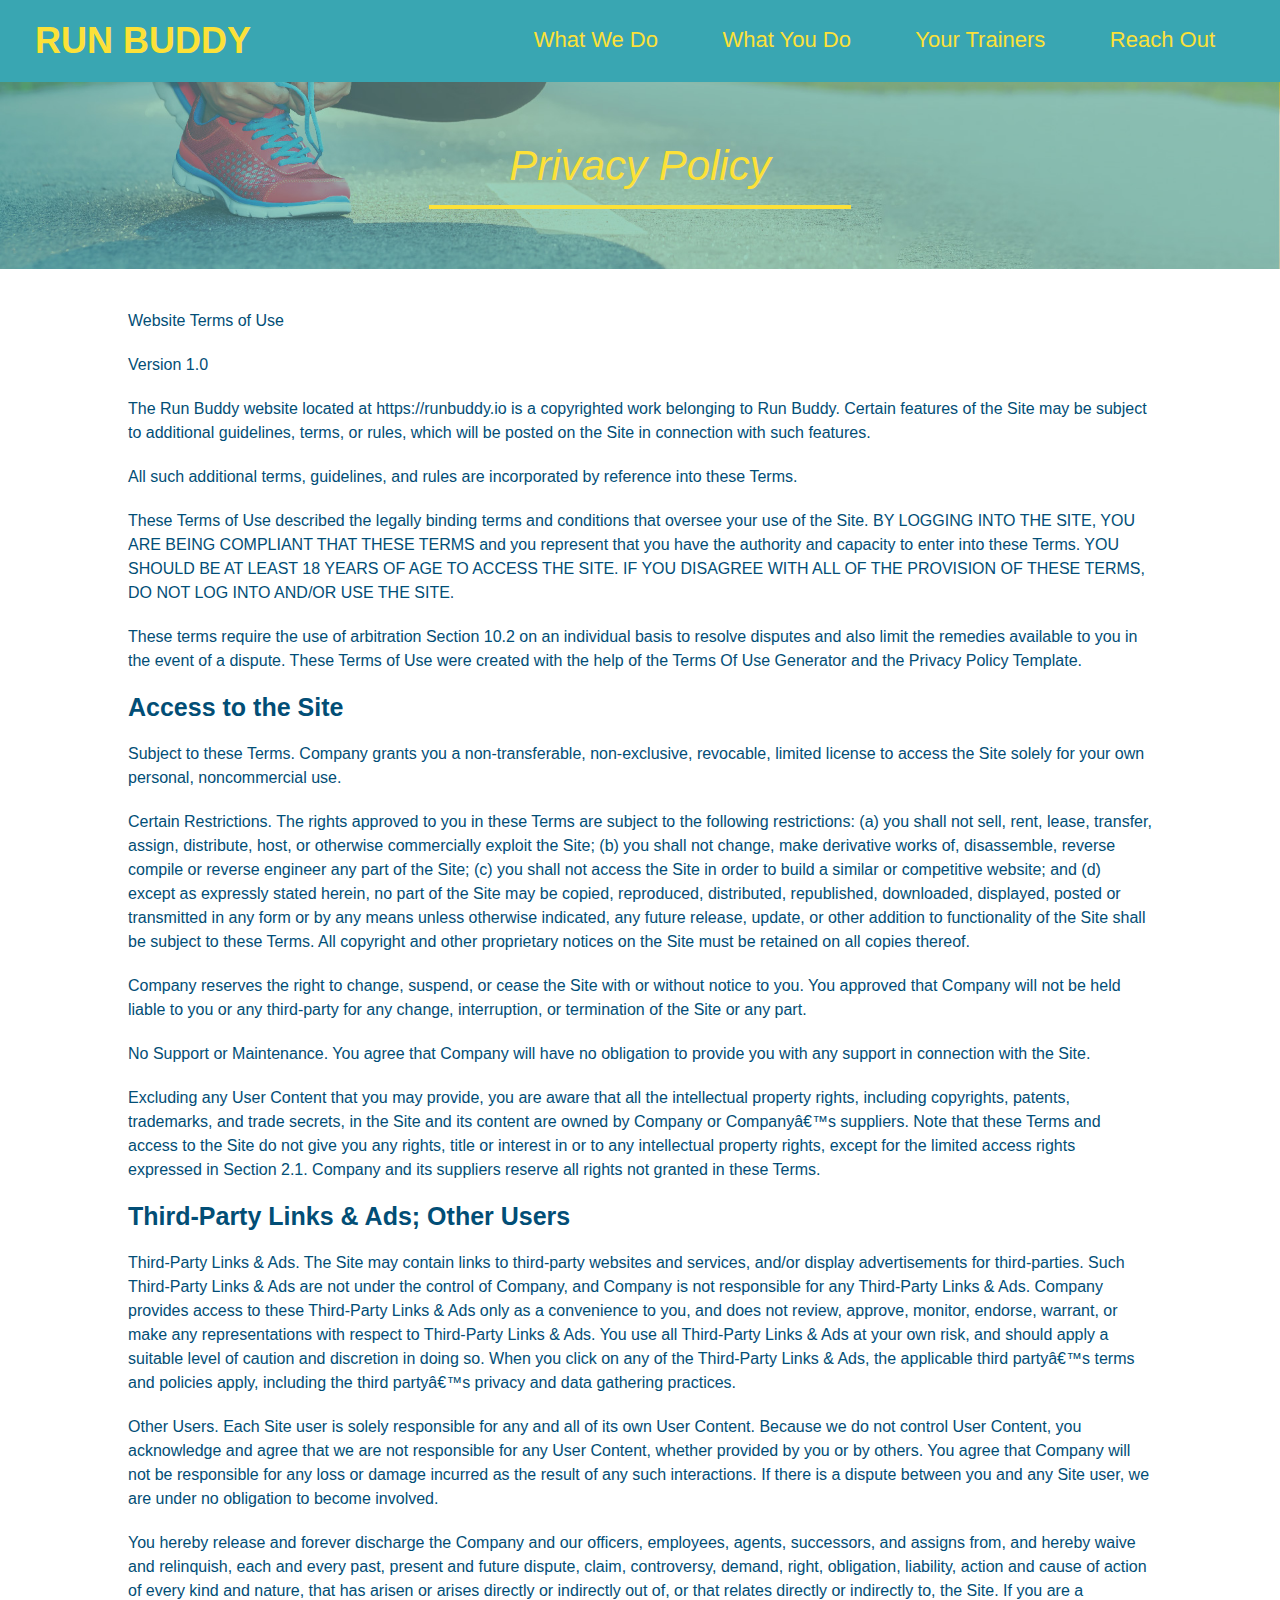
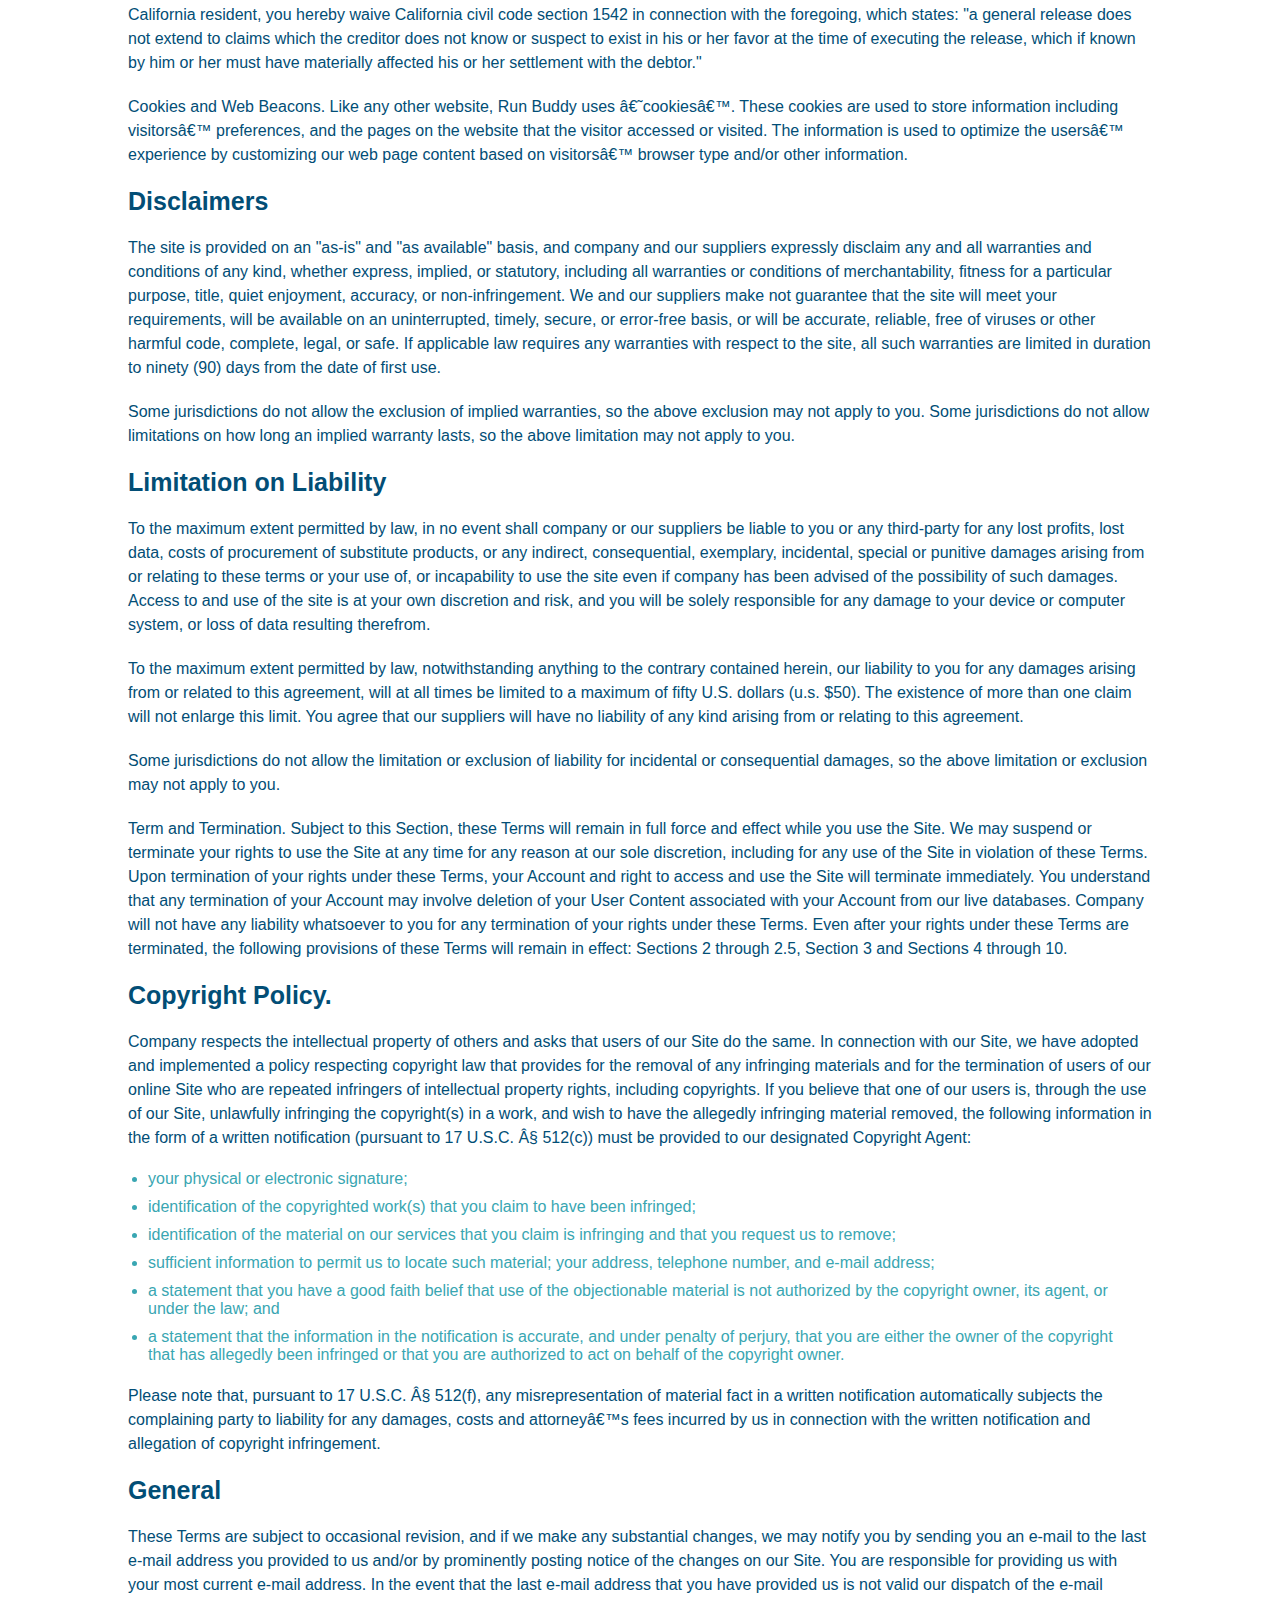
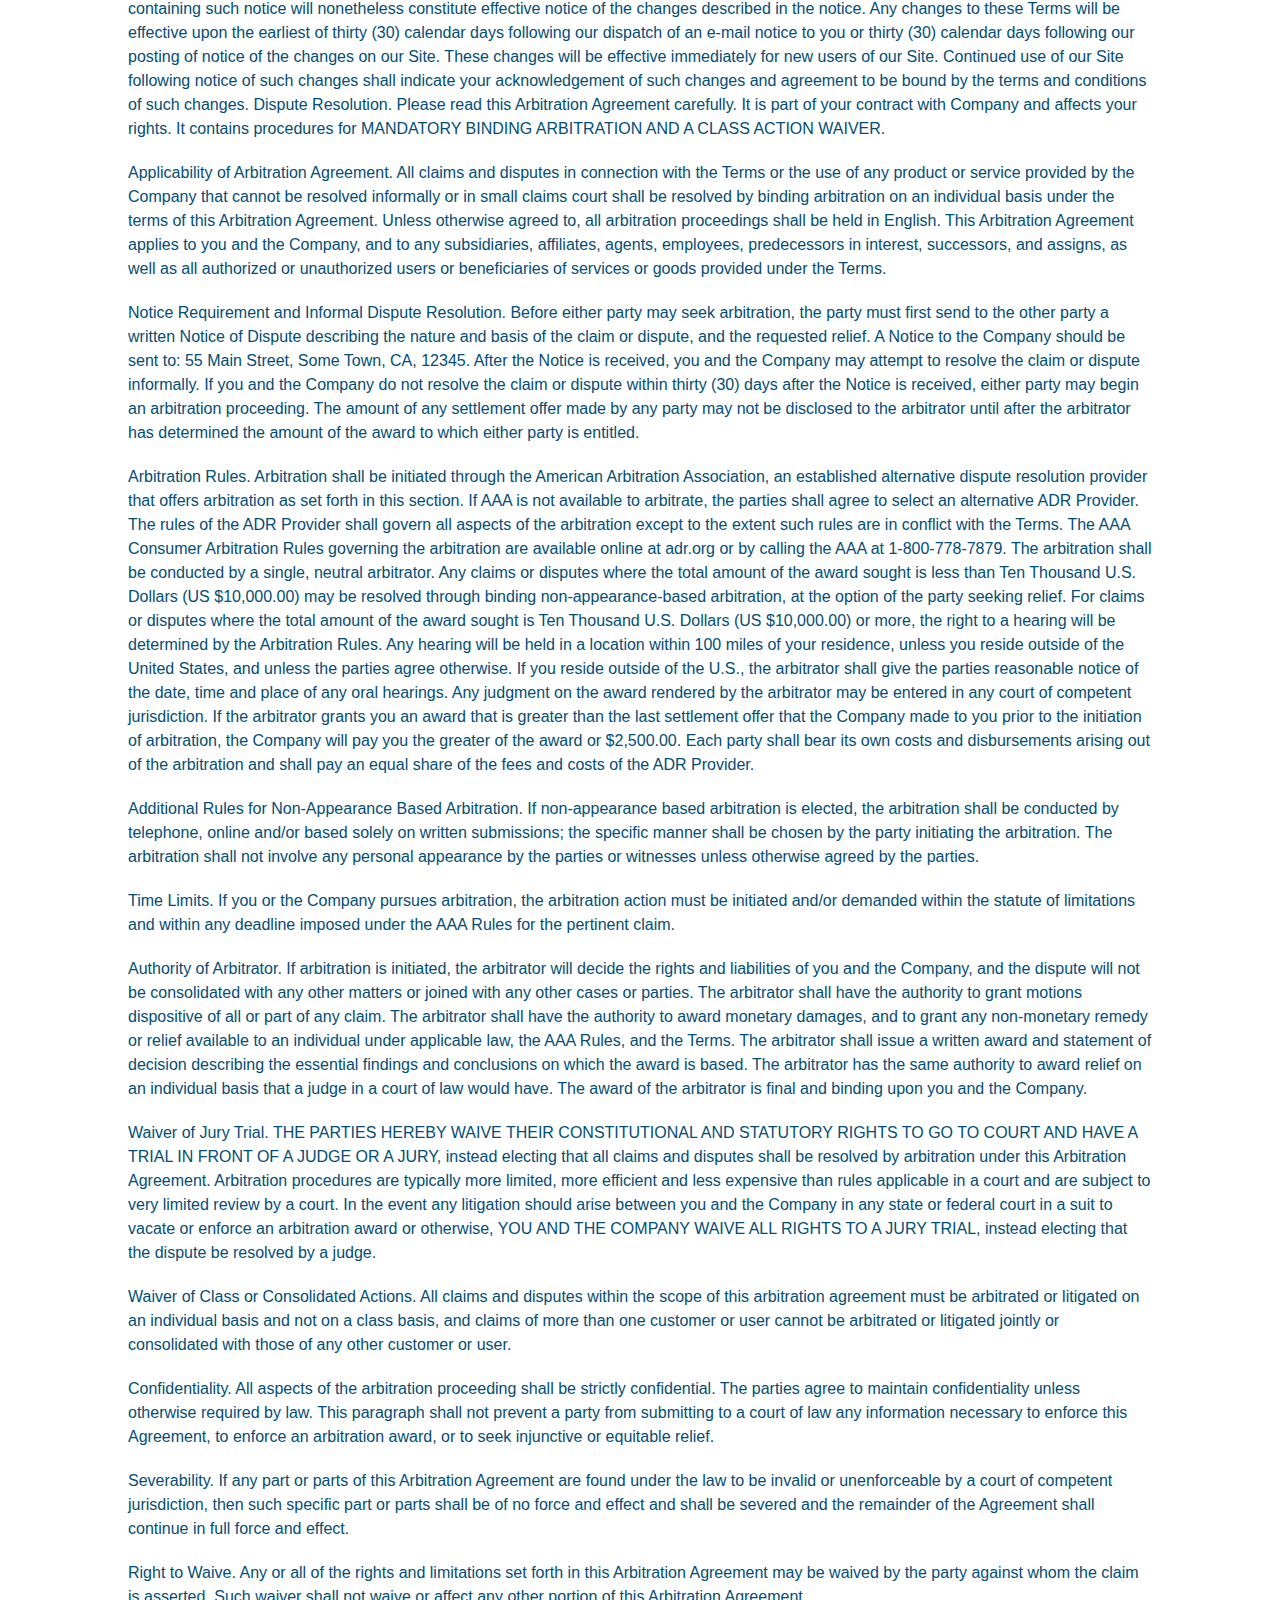
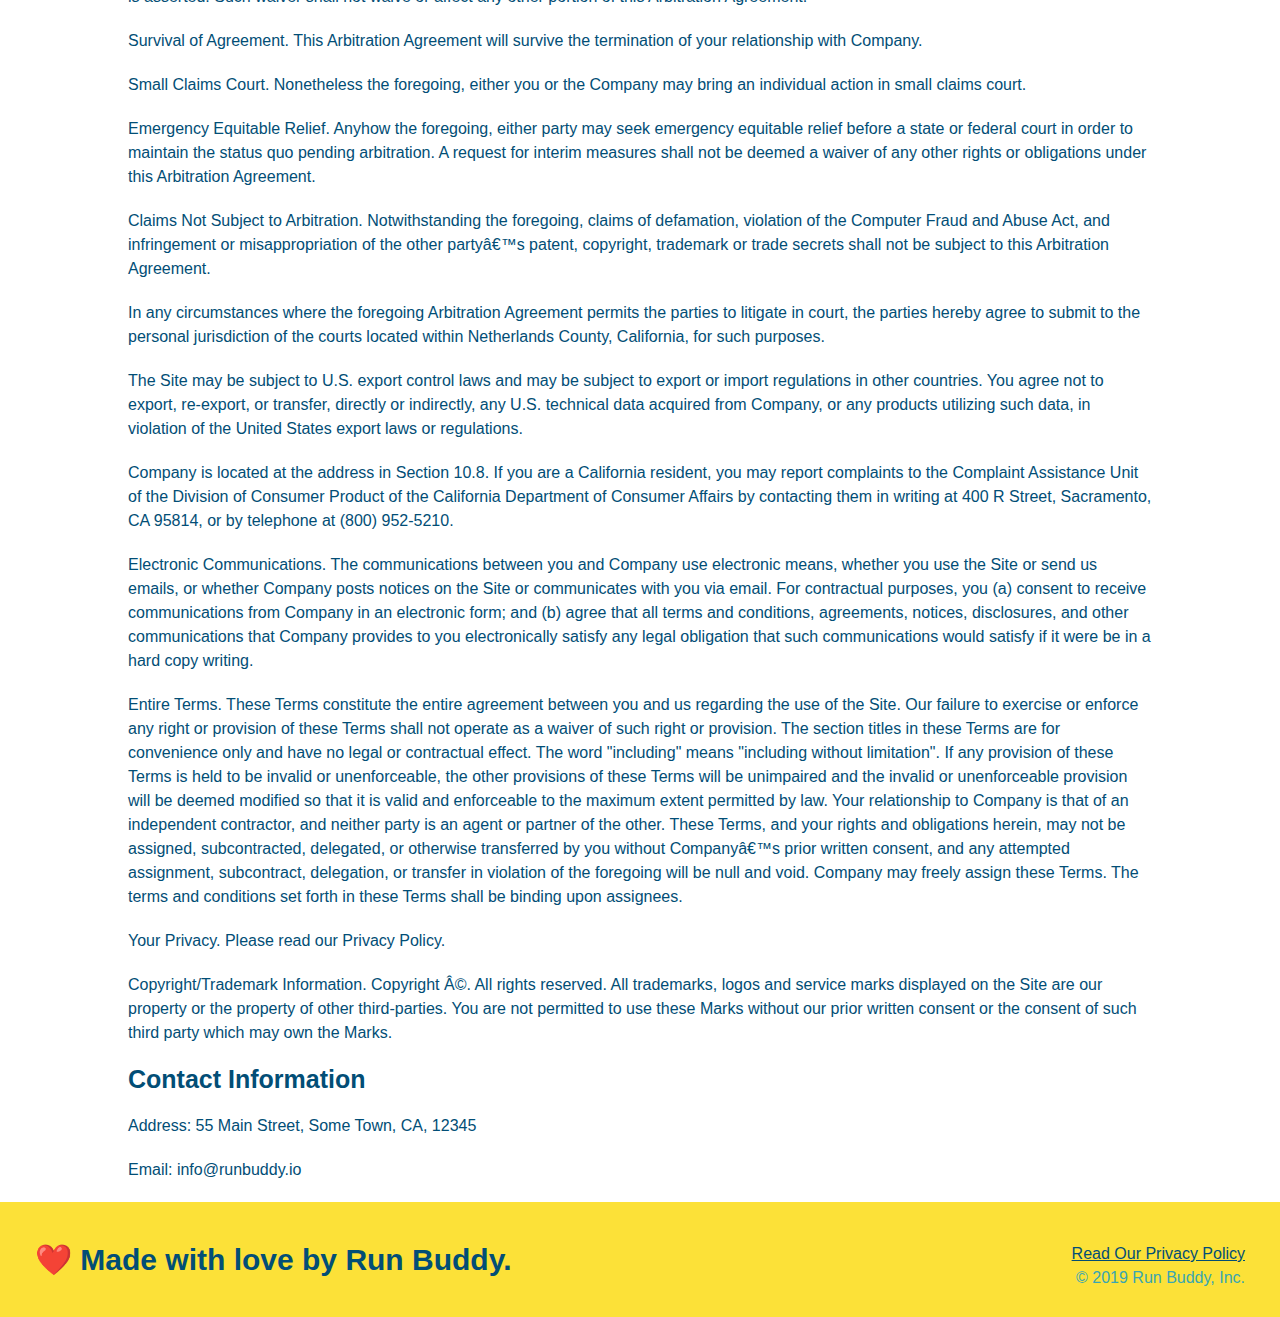
==== privacy-policy.html @ a448a360 "privacy policy" ====
<!DOCTYPE html>
<html lang="en">

    <head>
        <meta charset="UTF-8" />
        <title>Privacy Policy - Run Buddy</title>
        <link rel="stylesheet" href="assets/css/style.css" />
        <link rel="stylesheet" href="./assets/css/secondary-styles.css" />
    </head>
    
    <body>
        <header>
              <h1>
                <a href="/">RUN BUDDY</a>
              </h1>
              
              <nav>
                <ul>
                  <li>
                    <a href="./index.html#what-we-do">What We Do</a>
                  </li>
                  <li>
                    <a href="./index.html#what-you-do">What You Do</a>
                  </li>
                  <li>
                    <a href="./index.html#your-trainers">Your Trainers</a>
                  </li>
                  <li>
                    <a href="./index.html#reach-out">Reach Out</a>
                  </li>
                </ul>
              </nav>
            </header>

            <section class="hero">
                <h2 class="page-title">
                    Privacy Policy
                </h2>
            </section>

            <article class="secondary-content">
                <p>
                    Website Terms of Use
                  </p>
            
                  <p>
                    Version 1.0
                  </p>
            
                  <p>
                    The Run Buddy website located at https://runbuddy.io is a copyrighted work belonging to Run Buddy. Certain
                    features of the Site may be subject to additional guidelines, terms, or rules, which will be posted on the Site
                    in connection with such features.
                  </p>
            
                  <p>
                    All such additional terms, guidelines, and rules are incorporated by reference into these Terms.
                  </p>
            
                  <p>
                    These Terms of Use described the legally binding terms and conditions that oversee your use of the Site. BY
                    LOGGING INTO THE SITE, YOU ARE BEING COMPLIANT THAT THESE TERMS and you represent that you have the authority
                    and capacity to enter into these Terms. YOU SHOULD BE AT LEAST 18 YEARS OF AGE TO ACCESS THE SITE. IF YOU
                    DISAGREE WITH ALL OF THE PROVISION OF THESE TERMS, DO NOT LOG INTO AND/OR USE THE SITE.
                  </p>
            
                  <p>
                    These terms require the use of arbitration Section 10.2 on an individual basis to resolve disputes and also
                    limit the remedies available to you in the event of a dispute. These Terms of Use were created with the help of
                    the Terms Of Use Generator and the Privacy Policy Template.
                  </p>
            
                  <h3>
                    Access to the Site
                  </h3>
            
                  <p>
                    Subject to these Terms. Company grants you a non-transferable, non-exclusive, revocable, limited license to
                    access the Site solely for your own personal, noncommercial use.
                  </p>
            
                  <p>
                    Certain Restrictions. The rights approved to you in these Terms are subject to the following restrictions: (a)
                    you shall not sell, rent, lease, transfer, assign, distribute, host, or otherwise commercially exploit the Site;
                    (b) you shall not change, make derivative works of, disassemble, reverse compile or reverse engineer any part of
                    the Site; (c) you shall not access the Site in order to build a similar or competitive website; and (d) except
                    as expressly stated herein, no part of the Site may be copied, reproduced, distributed, republished, downloaded,
                    displayed, posted or transmitted in any form or by any means unless otherwise indicated, any future release,
                    update, or other addition to functionality of the Site shall be subject to these Terms. All copyright and other
                    proprietary notices on the Site must be retained on all copies thereof.
                  </p>
            
                  <p>
                    Company reserves the right to change, suspend, or cease the Site with or without notice to you. You approved
                    that Company will not be held liable to you or any third-party for any change, interruption, or termination of
                    the Site or any part.
                  </p>
            
                  <p>
                    No Support or Maintenance. You agree that Company will have no obligation to provide you with any support in
                    connection with the Site.
                  </p>
            
                  <p>
                    Excluding any User Content that you may provide, you are aware that all the intellectual property rights,
                    including copyrights, patents, trademarks, and trade secrets, in the Site and its content are owned by Company
                    or Companyâ€™s suppliers. Note that these Terms and access to the Site do not give you any rights, title or
                    interest in or to any intellectual property rights, except for the limited access rights expressed in Section
                    2.1. Company and its suppliers reserve all rights not granted in these Terms.
                  </p>
            
                  <h3>
                    Third-Party Links & Ads; Other Users
                  </h3>
            
                  <p>
                    Third-Party Links & Ads. The Site may contain links to third-party websites and services, and/or display
                    advertisements for third-parties. Such Third-Party Links & Ads are not under the control of Company, and Company
                    is not responsible for any Third-Party Links & Ads. Company provides access to these Third-Party Links & Ads
                    only as a convenience to you, and does not review, approve, monitor, endorse, warrant, or make any
                    representations with respect to Third-Party Links & Ads. You use all Third-Party Links & Ads at your own risk,
                    and should apply a suitable level of caution and discretion in doing so. When you click on any of the
                    Third-Party Links & Ads, the applicable third partyâ€™s terms and policies apply, including the third partyâ€™s
                    privacy and data gathering practices.
                  </p>
            
                  <p>
                    Other Users. Each Site user is solely responsible for any and all of its own User Content. Because we do not
                    control User Content, you acknowledge and agree that we are not responsible for any User Content, whether
                    provided by you or by others. You agree that Company will not be responsible for any loss or damage incurred as
                    the result of any such interactions. If there is a dispute between you and any Site user, we are under no
                    obligation to become involved.
                  </p>
            
                  <p>
                    You hereby release and forever discharge the Company and our officers, employees, agents, successors, and
                    assigns from, and hereby waive and relinquish, each and every past, present and future dispute, claim,
                    controversy, demand, right, obligation, liability, action and cause of action of every kind and nature, that has
                    arisen or arises directly or indirectly out of, or that relates directly or indirectly to, the Site. If you are
                    a California resident, you hereby waive California civil code section 1542 in connection with the foregoing,
                    which states: "a general release does not extend to claims which the creditor does not know or suspect to exist
                    in his or her favor at the time of executing the release, which if known by him or her must have materially
                    affected his or her settlement with the debtor."
                  </p>
            
                  <p>
                    Cookies and Web Beacons. Like any other website, Run Buddy uses â€˜cookiesâ€™. These cookies are used to store
                    information including visitorsâ€™ preferences, and the pages on the website that the visitor accessed or visited.
                    The information is used to optimize the usersâ€™ experience by customizing our web page content based on visitorsâ€™
                    browser type and/or other information.
                  </p>
            
                  <h3>
                    Disclaimers
                  </h3>
            
                  <p>
                    The site is provided on an "as-is" and "as available" basis, and company and our suppliers expressly disclaim
                    any and all warranties and conditions of any kind, whether express, implied, or statutory, including all
                    warranties or conditions of merchantability, fitness for a particular purpose, title, quiet enjoyment, accuracy,
                    or non-infringement. We and our suppliers make not guarantee that the site will meet your requirements, will be
                    available on an uninterrupted, timely, secure, or error-free basis, or will be accurate, reliable, free of
                    viruses or other harmful code, complete, legal, or safe. If applicable law requires any warranties with respect
                    to the site, all such warranties are limited in duration to ninety (90) days from the date of first use.
                  </p>
            
                  <p>
                    Some jurisdictions do not allow the exclusion of implied warranties, so the above exclusion may not apply to
                    you. Some jurisdictions do not allow limitations on how long an implied warranty lasts, so the above limitation
                    may not apply to you.
                  </p>
            
                  <h3>
                    Limitation on Liability
                  </h3>
            
                  <p>
                    To the maximum extent permitted by law, in no event shall company or our suppliers be liable to you or any
                    third-party for any lost profits, lost data, costs of procurement of substitute products, or any indirect,
                    consequential, exemplary, incidental, special or punitive damages arising from or relating to these terms or
                    your use of, or incapability to use the site even if company has been advised of the possibility of such
                    damages. Access to and use of the site is at your own discretion and risk, and you will be solely responsible
                    for any damage to your device or computer system, or loss of data resulting therefrom.
                  </p>
            
                  <p>
                    To the maximum extent permitted by law, notwithstanding anything to the contrary contained herein, our liability
                    to you for any damages arising from or related to this agreement, will at all times be limited to a maximum of
                    fifty U.S. dollars (u.s. $50). The existence of more than one claim will not enlarge this limit. You agree that
                    our suppliers will have no liability of any kind arising from or relating to this agreement.
                  </p>
            
                  <p>
                    Some jurisdictions do not allow the limitation or exclusion of liability for incidental or consequential
                    damages, so the above limitation or exclusion may not apply to you.
                  </p>
            
                  <p>
                    Term and Termination. Subject to this Section, these Terms will remain in full force and effect while you use
                    the Site. We may suspend or terminate your rights to use the Site at any time for any reason at our sole
                    discretion, including for any use of the Site in violation of these Terms. Upon termination of your rights under
                    these Terms, your Account and right to access and use the Site will terminate immediately. You understand that
                    any termination of your Account may involve deletion of your User Content associated with your Account from our
                    live databases. Company will not have any liability whatsoever to you for any termination of your rights under
                    these Terms. Even after your rights under these Terms are terminated, the following provisions of these Terms
                    will remain in effect: Sections 2 through 2.5, Section 3 and Sections 4 through 10.
                  </p>
            
                  <h3>
                    Copyright Policy.
                  </h3>
            
                  <p>
                    Company respects the intellectual property of others and asks that users of our Site do the same. In connection
                    with our Site, we have adopted and implemented a policy respecting copyright law that provides for the removal
                    of any infringing materials and for the termination of users of our online Site who are repeated infringers of
                    intellectual property rights, including copyrights. If you believe that one of our users is, through the use of
                    our Site, unlawfully infringing the copyright(s) in a work, and wish to have the allegedly infringing material
                    removed, the following information in the form of a written notification (pursuant to 17 U.S.C. Â§ 512(c)) must
                    be provided to our designated Copyright Agent:
                  </p>
            
                  <ul>
                    <li>
                      your physical or electronic signature;
                    </li>
                    <li>
                      identification of the copyrighted work(s) that you claim to have been infringed;
                    </li>
                    <li>
                      identification of the material on our services that you claim is infringing and that you request us to remove;
                    </li>
                    <li>
                      sufficient information to permit us to locate such material; your address, telephone number, and e-mail
                      address;
                    </li>
                    <li>
                      a statement that you have a good faith belief that use of the objectionable material is not authorized by the
                      copyright owner, its agent, or under the law; and
                    </li>
                    <li>
                      a statement that the information in the notification is accurate, and under penalty of perjury, that you are
                      either the owner of the copyright that has allegedly been infringed or that you are authorized to act on
                      behalf of the copyright owner.
                    </li>
                  </ul>
            
                  <p>
                    Please note that, pursuant to 17 U.S.C. Â§ 512(f), any misrepresentation of material fact in a written
                    notification automatically subjects the complaining party to liability for any damages, costs and attorneyâ€™s
                    fees incurred by us in connection with the written notification and allegation of copyright infringement.
                  </p>
            
                  <h3>
                    General
                  </h3>
            
                  <p>
                    These Terms are subject to occasional revision, and if we make any substantial changes, we may notify you by
                    sending you an e-mail to the last e-mail address you provided to us and/or by prominently posting notice of the
                    changes on our Site. You are responsible for providing us with your most current e-mail address. In the event
                    that the last e-mail address that you have provided us is not valid our dispatch of the e-mail containing such
                    notice will nonetheless constitute effective notice of the changes described in the notice. Any changes to these
                    Terms will be effective upon the earliest of thirty (30) calendar days following our dispatch of an e-mail
                    notice to you or thirty (30) calendar days following our posting of notice of the changes on our Site. These
                    changes will be effective immediately for new users of our Site. Continued use of our Site following notice of
                    such changes shall indicate your acknowledgement of such changes and agreement to be bound by the terms and
                    conditions of such changes. Dispute Resolution. Please read this Arbitration Agreement carefully. It is part of
                    your contract with Company and affects your rights. It contains procedures for MANDATORY BINDING ARBITRATION AND
                    A CLASS ACTION WAIVER.
                  </p>
            
                  <p>
                    Applicability of Arbitration Agreement. All claims and disputes in connection with the Terms or the use of any
                    product or service provided by the Company that cannot be resolved informally or in small claims court shall be
                    resolved by binding arbitration on an individual basis under the terms of this Arbitration Agreement. Unless
                    otherwise agreed to, all arbitration proceedings shall be held in English. This Arbitration Agreement applies to
                    you and the Company, and to any subsidiaries, affiliates, agents, employees, predecessors in interest,
                    successors, and assigns, as well as all authorized or unauthorized users or beneficiaries of services or goods
                    provided under the Terms.
                  </p>
            
                  <p>
                    Notice Requirement and Informal Dispute Resolution. Before either party may seek arbitration, the party must
                    first send to the other party a written Notice of Dispute describing the nature and basis of the claim or
                    dispute, and the requested relief. A Notice to the Company should be sent to: 55 Main Street, Some Town, CA,
                    12345. After the Notice is received, you and the Company may attempt to resolve the claim or dispute informally.
                    If you and the Company do not resolve the claim or dispute within thirty (30) days after the Notice is received,
                    either party may begin an arbitration proceeding. The amount of any settlement offer made by any party may not
                    be disclosed to the arbitrator until after the arbitrator has determined the amount of the award to which either
                    party is entitled.
                  </p>
            
                  <p>
                    Arbitration Rules. Arbitration shall be initiated through the American Arbitration Association, an established
                    alternative dispute resolution provider that offers arbitration as set forth in this section. If AAA is not
                    available to arbitrate, the parties shall agree to select an alternative ADR Provider. The rules of the ADR
                    Provider shall govern all aspects of the arbitration except to the extent such rules are in conflict with the
                    Terms. The AAA Consumer Arbitration Rules governing the arbitration are available online at adr.org or by
                    calling the AAA at 1-800-778-7879. The arbitration shall be conducted by a single, neutral arbitrator. Any
                    claims or disputes where the total amount of the award sought is less than Ten Thousand U.S. Dollars (US
                    $10,000.00) may be resolved through binding non-appearance-based arbitration, at the option of the party seeking
                    relief. For claims or disputes where the total amount of the award sought is Ten Thousand U.S. Dollars (US
                    $10,000.00) or more, the right to a hearing will be determined by the Arbitration Rules. Any hearing will be
                    held in a location within 100 miles of your residence, unless you reside outside of the United States, and
                    unless the parties agree otherwise. If you reside outside of the U.S., the arbitrator shall give the parties
                    reasonable notice of the date, time and place of any oral hearings. Any judgment on the award rendered by the
                    arbitrator may be entered in any court of competent jurisdiction. If the arbitrator grants you an award that is
                    greater than the last settlement offer that the Company made to you prior to the initiation of arbitration, the
                    Company will pay you the greater of the award or $2,500.00. Each party shall bear its own costs and
                    disbursements arising out of the arbitration and shall pay an equal share of the fees and costs of the ADR
                    Provider.
                  </p>
            
                  <p>
                    Additional Rules for Non-Appearance Based Arbitration. If non-appearance based arbitration is elected, the
                    arbitration shall be conducted by telephone, online and/or based solely on written submissions; the specific
                    manner shall be chosen by the party initiating the arbitration. The arbitration shall not involve any personal
                    appearance by the parties or witnesses unless otherwise agreed by the parties.
                  </p>
            
                  <p>
                    Time Limits. If you or the Company pursues arbitration, the arbitration action must be initiated and/or demanded
                    within the statute of limitations and within any deadline imposed under the AAA Rules for the pertinent claim.
                  </p>
            
                  <p>
                    Authority of Arbitrator. If arbitration is initiated, the arbitrator will decide the rights and liabilities of
                    you and the Company, and the dispute will not be consolidated with any other matters or joined with any other
                    cases or parties. The arbitrator shall have the authority to grant motions dispositive of all or part of any
                    claim. The arbitrator shall have the authority to award monetary damages, and to grant any non-monetary remedy
                    or relief available to an individual under applicable law, the AAA Rules, and the Terms. The arbitrator shall
                    issue a written award and statement of decision describing the essential findings and conclusions on which the
                    award is based. The arbitrator has the same authority to award relief on an individual basis that a judge in a
                    court of law would have. The award of the arbitrator is final and binding upon you and the Company.
                  </p>
            
                  <p>
                    Waiver of Jury Trial. THE PARTIES HEREBY WAIVE THEIR CONSTITUTIONAL AND STATUTORY RIGHTS TO GO TO COURT AND HAVE
                    A TRIAL IN FRONT OF A JUDGE OR A JURY, instead electing that all claims and disputes shall be resolved by
                    arbitration under this Arbitration Agreement. Arbitration procedures are typically more limited, more efficient
                    and less expensive than rules applicable in a court and are subject to very limited review by a court. In the
                    event any litigation should arise between you and the Company in any state or federal court in a suit to vacate
                    or enforce an arbitration award or otherwise, YOU AND THE COMPANY WAIVE ALL RIGHTS TO A JURY TRIAL, instead
                    electing that the dispute be resolved by a judge.
                  </p>
            
                  <p>
                    Waiver of Class or Consolidated Actions. All claims and disputes within the scope of this arbitration agreement
                    must be arbitrated or litigated on an individual basis and not on a class basis, and claims of more than one
                    customer or user cannot be arbitrated or litigated jointly or consolidated with those of any other customer or
                    user.
                  </p>
            
                  <p>
                    Confidentiality. All aspects of the arbitration proceeding shall be strictly confidential. The parties agree to
                    maintain confidentiality unless otherwise required by law. This paragraph shall not prevent a party from
                    submitting to a court of law any information necessary to enforce this Agreement, to enforce an arbitration
                    award, or to seek injunctive or equitable relief.
                  </p>
            
                  <p>
                    Severability. If any part or parts of this Arbitration Agreement are found under the law to be invalid or
                    unenforceable by a court of competent jurisdiction, then such specific part or parts shall be of no force and
                    effect and shall be severed and the remainder of the Agreement shall continue in full force and effect.
                  </p>
            
                  <p>
                    Right to Waive. Any or all of the rights and limitations set forth in this Arbitration Agreement may be waived
                    by the party against whom the claim is asserted. Such waiver shall not waive or affect any other portion of this
                    Arbitration Agreement.
                  </p>
            
                  <p>
                    Survival of Agreement. This Arbitration Agreement will survive the termination of your relationship with
                    Company.
                  </p>
            
                  <p>
                    Small Claims Court. Nonetheless the foregoing, either you or the Company may bring an individual action in small
                    claims court.
                  </p>
            
                  <p>
                    Emergency Equitable Relief. Anyhow the foregoing, either party may seek emergency equitable relief before a
                    state or federal court in order to maintain the status quo pending arbitration. A request for interim measures
                    shall not be deemed a waiver of any other rights or obligations under this Arbitration Agreement.
                  </p>
            
                  <p>
                    Claims Not Subject to Arbitration. Notwithstanding the foregoing, claims of defamation, violation of the
                    Computer Fraud and Abuse Act, and infringement or misappropriation of the other partyâ€™s patent, copyright,
                    trademark or trade secrets shall not be subject to this Arbitration Agreement.
                  </p>
            
                  <p>
                    In any circumstances where the foregoing Arbitration Agreement permits the parties to litigate in court, the
                    parties hereby agree to submit to the personal jurisdiction of the courts located within Netherlands County,
                    California, for such purposes.
                  </p>
            
                  <p>
                    The Site may be subject to U.S. export control laws and may be subject to export or import regulations in other
                    countries. You agree not to export, re-export, or transfer, directly or indirectly, any U.S. technical data
                    acquired from Company, or any products utilizing such data, in violation of the United States export laws or
                    regulations.
                  </p>
            
                  <p>
                    Company is located at the address in Section 10.8. If you are a California resident, you may report complaints
                    to the Complaint Assistance Unit of the Division of Consumer Product of the California Department of Consumer
                    Affairs by contacting them in writing at 400 R Street, Sacramento, CA 95814, or by telephone at (800) 952-5210.
                  </p>
            
                  <p>
                    Electronic Communications. The communications between you and Company use electronic means, whether you use the
                    Site or send us emails, or whether Company posts notices on the Site or communicates with you via email. For
                    contractual purposes, you (a) consent to receive communications from Company in an electronic form; and (b)
                    agree that all terms and conditions, agreements, notices, disclosures, and other communications that Company
                    provides to you electronically satisfy any legal obligation that such communications would satisfy if it were be
                    in a hard copy writing.
                  </p>
            
                  <p>
                    Entire Terms. These Terms constitute the entire agreement between you and us regarding the use of the Site. Our
                    failure to exercise or enforce any right or provision of these Terms shall not operate as a waiver of such right
                    or provision. The section titles in these Terms are for convenience only and have no legal or contractual
                    effect. The word "including" means "including without limitation". If any provision of these Terms is held to be
                    invalid or unenforceable, the other provisions of these Terms will be unimpaired and the invalid or
                    unenforceable provision will be deemed modified so that it is valid and enforceable to the maximum extent
                    permitted by law. Your relationship to Company is that of an independent contractor, and neither party is an
                    agent or partner of the other. These Terms, and your rights and obligations herein, may not be assigned,
                    subcontracted, delegated, or otherwise transferred by you without Companyâ€™s prior written consent, and any
                    attempted assignment, subcontract, delegation, or transfer in violation of the foregoing will be null and void.
                    Company may freely assign these Terms. The terms and conditions set forth in these Terms shall be binding upon
                    assignees.
                  </p>
            
                  <p>
                    Your Privacy. Please read our Privacy Policy.
                  </p>
            
                  <p>
                    Copyright/Trademark Information. Copyright Â©. All rights reserved. All trademarks, logos and service marks
                    displayed on the Site are our property or the property of other third-parties. You are not permitted to use
                    these Marks without our prior written consent or the consent of such third party which may own the Marks.
                  </p>
            
                  <h3>
                    Contact Information
                  </h3>
            
                  <p>
                    Address: 55 Main Street, Some Town, CA, 12345
                  </p>
            
                  <p>
                    Email: info@runbuddy.io
                  </p>
            
            </article>

            <footer>
                <h2>❤️ Made with love by Run Buddy.</h2>
                <div>
                  <a href="#">Read Our Privacy Policy</a><br />
                  &copy; 2019 Run Buddy, Inc.
                </div>
              </footer>
    </body>
</html>
---- assets/css/style.css ----
* {
    margin: 0;
    padding: 0%;
    box-sizing: border-box;
}

header {
    padding: 20px 35px;
    background-color: #39a6b2;
}

body {
    /* Font Color */
    color: #39a6b2;
    font-family: Arial, Helvetica, sans-serif;
}

header h1 {
    font-weight: bold;
    font-size: 36px;
    color: #fce138;
    margin: 0;
    display: inline;
}

header a {
    text-decoration: none;
    color: #fce138;
}

header nav {
    float: right;
    margin: 7px 0;
}

header nav ul li {
    display: inline;
}

header nav ul li a {
    margin: 0 30px;
    font-weight: lighter;
    font-size: 22px;
}

footer {
    background: #fce138;
    width: 100%;
    padding: 40px 35px;
}

footer h2 {
    display: inline;
    color: #024e76;
    font-size: 30px;
    margin: 0;
}

footer div {
    float: right;
    line-height: 1.5;
    text-align: right;
}

footer a {
    color: #024e76;
}

section {
    padding: 60px;
}

.hero {
    background-image: url("../images/hero-bg.jpg");
    height: 600px;
    background-size: cover;
    background-position: center;
    position: relative;
}

.hero-form {
    color: #024e76;
    background-color: #fce138;
    padding: 20px;
    width: 500px;
    border: solid 3px #024e76;
    position: absolute;
    bottom: 120px;
    right: 140px;
}

.hero-form h3 {
    font-size: 24px;
    margin: 0;
}

.hero-form p {
    margin: 5px 0 15px 0;
}

.form-input {
    border: 1px solid #024e76;
    display: block;
    padding: 7px 15px;
    font-size: 16px;
    color: #024e76;
    width: 100%;
    margin-bottom: 15px;
}

.hero-form label {
    margin: 0 5px;
}

.hero-form button {
    color: #fce138;
    background-color: #024e76;
    border: none;
    padding: 10px 20px;
    font-size: 16px;
}

.intro {
    text-align: center;
}

.intro p {
    line-height: 1.7;
    color: #39a6b2;
    width: 80%;
    font-size: 20px;
    margin: 0 auto;
}

.steps {
    text-align: center;
    background: #fce138;
}

.section-title {
    font-size: 55px;
    color: #024e76;
    margin-bottom: 35px;
    padding: 0 100px 20px 100px;
    display: inline-block;
    border-bottom: 3px solid;
}

.primary-border {
    border-color: #fce138;
}

.secondary-border {
    border-color: #39a6b2;
}

.steps div {
    margin-bottom: 80px;
}

.steps img {
    width: 15%;
    margin: 10px 0;
}

.steps h3 {
    color: #024e76;
    font-size: 46px;
    margin-top: 10px;
}

.steps p {
    color: #39a6b2;
    font-size: 23px;
}

.steps span {
    font-size: 38px;
}

.trainers {
    text-align: center;
}

.trainer {
    width: 900px;
    margin: 0 auto 30px auto;
    background: #024e76;
    color: #fce138;
    overflow: auto;
}

.trainer img {
    width: 35%;
    float: left;
}

.trainer-bio {
    padding: 35px;
    float: left;
    width: 65%;
}

.text-left {
    text-align: left;
}

.text-right {
    text-align: right;
}

.trainer-bio h3 {
    font-size: 32px;
    margin-bottom: 8px;
}

.trainer-bio h4 {
    font-weight: lighter;
    font-size: 26px;
    margin-bottom: 25px;
}

.trainer-bio p {
    font-size: 17px;
    line-height: 1.3;
}

.contact {
    background-color: #024e76;
    text-align: center;
}

.contact h2 {
    color: #fce138;
}

.contact-info iframe {
    width: 400px;
    height: 400px;
}

.contact-info div {
    width: 410px;
    display: inline-block;
    vertical-align: top;
    text-align: left;
    margin: 30px 0 0 60px;
    color: white;
  }

.contact-info h3{
    color: #fce138;
    font-size: 32px;
}

.contact-info p, .contact-info address {
    margin: 20px 0;
    line-height: 1.5;
    font-size: 20px;
    font-style: normal;
}

.contact-info a {
    color: #fce138;
}
---- assets/css/secondary-styles.css ----
.hero {
    background-position: bottom;
    height: auto;
    text-align: center;
    margin-bottom: 40px;
}

.page-title {
    color: #fce138;
    display: inline-block;
    border-bottom: 4px solid #fce138;
    padding: 0 80px 15px 80px;
    font-weight: normal;
    font-size: 42px;
    font-style: italic;
}

.secondary-content {
    width: 80%;
    margin: auto;
    color: #024e76;
}

.secondary-content h3 {
    font-size: 25px;
    margin: 20px 0;
}

.secondary-content p {
    font-size: 16px;
    line-height: 1.5;
    margin: 20px 0;
}

.secondary-content ul {
    margin: 15px 20px;
}

.secondary-content ul li {
    color: #39a6b2;
    margin: 10px 0;
}
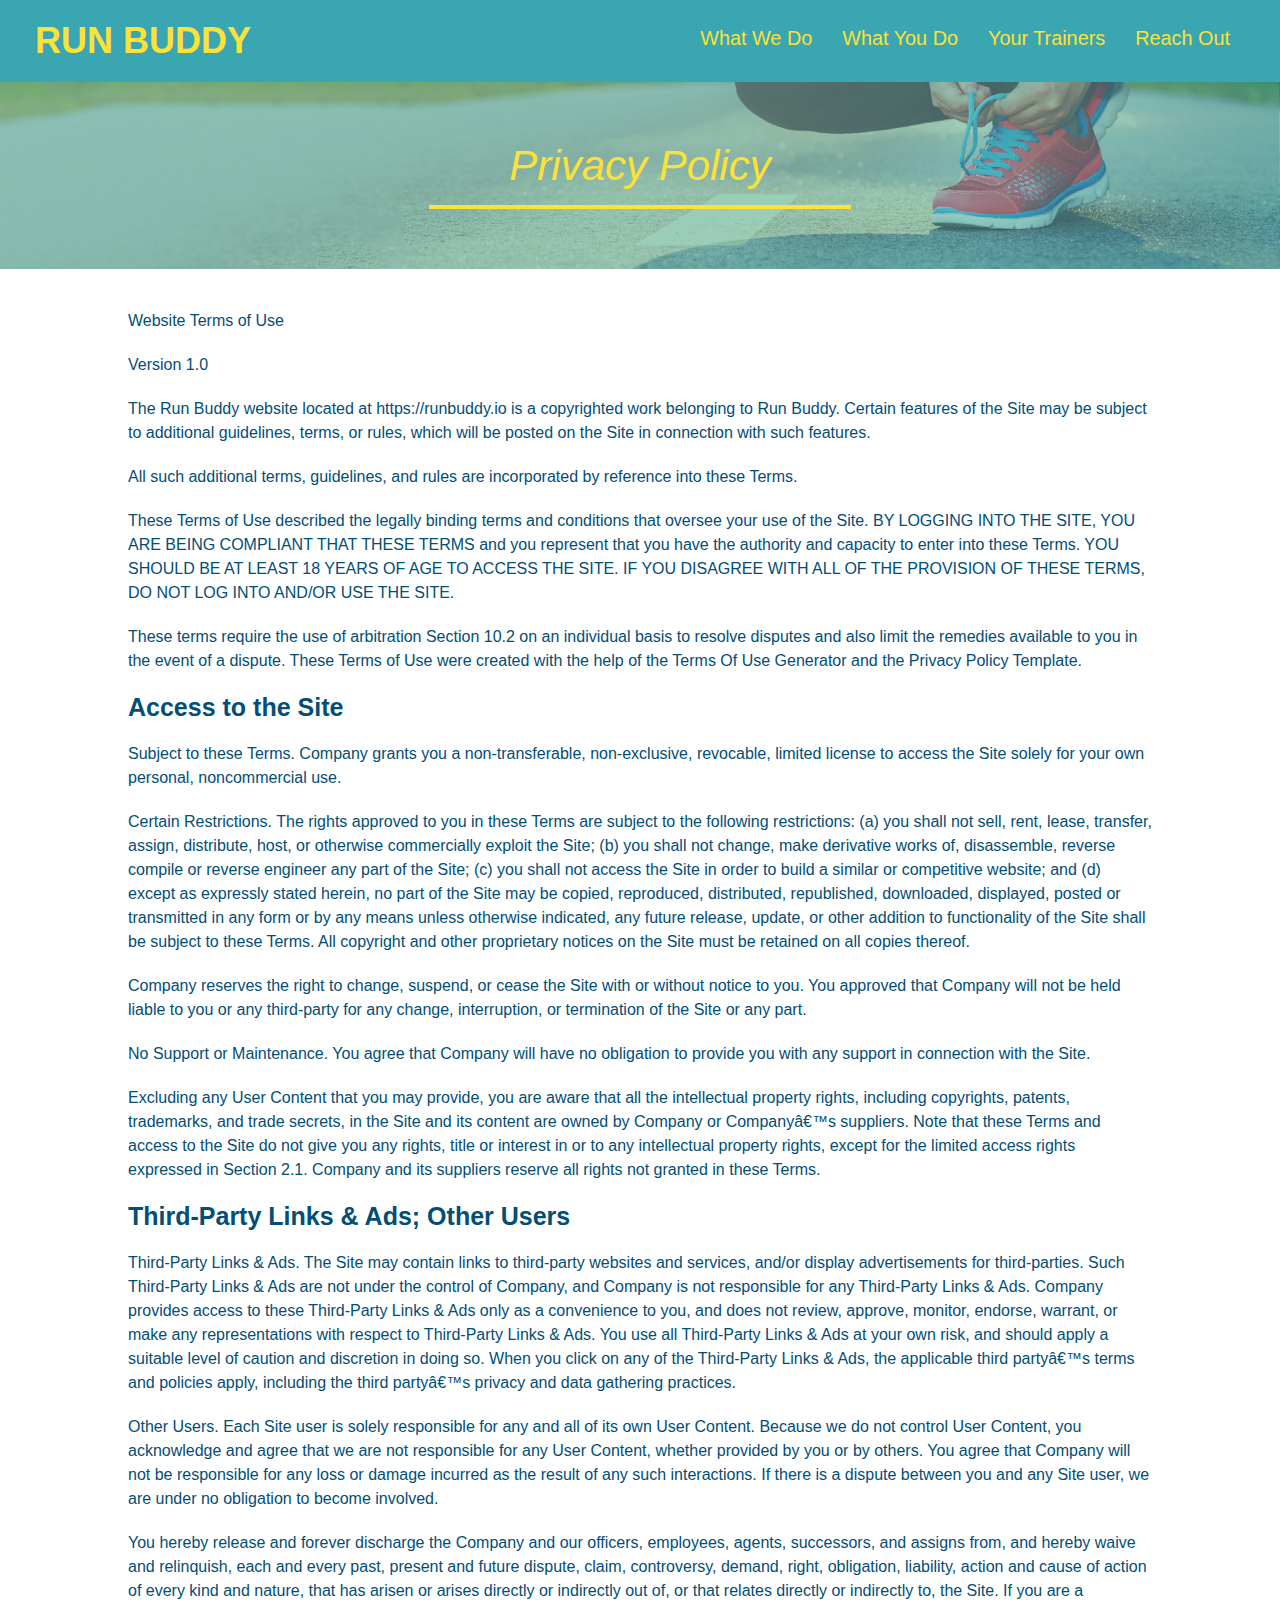
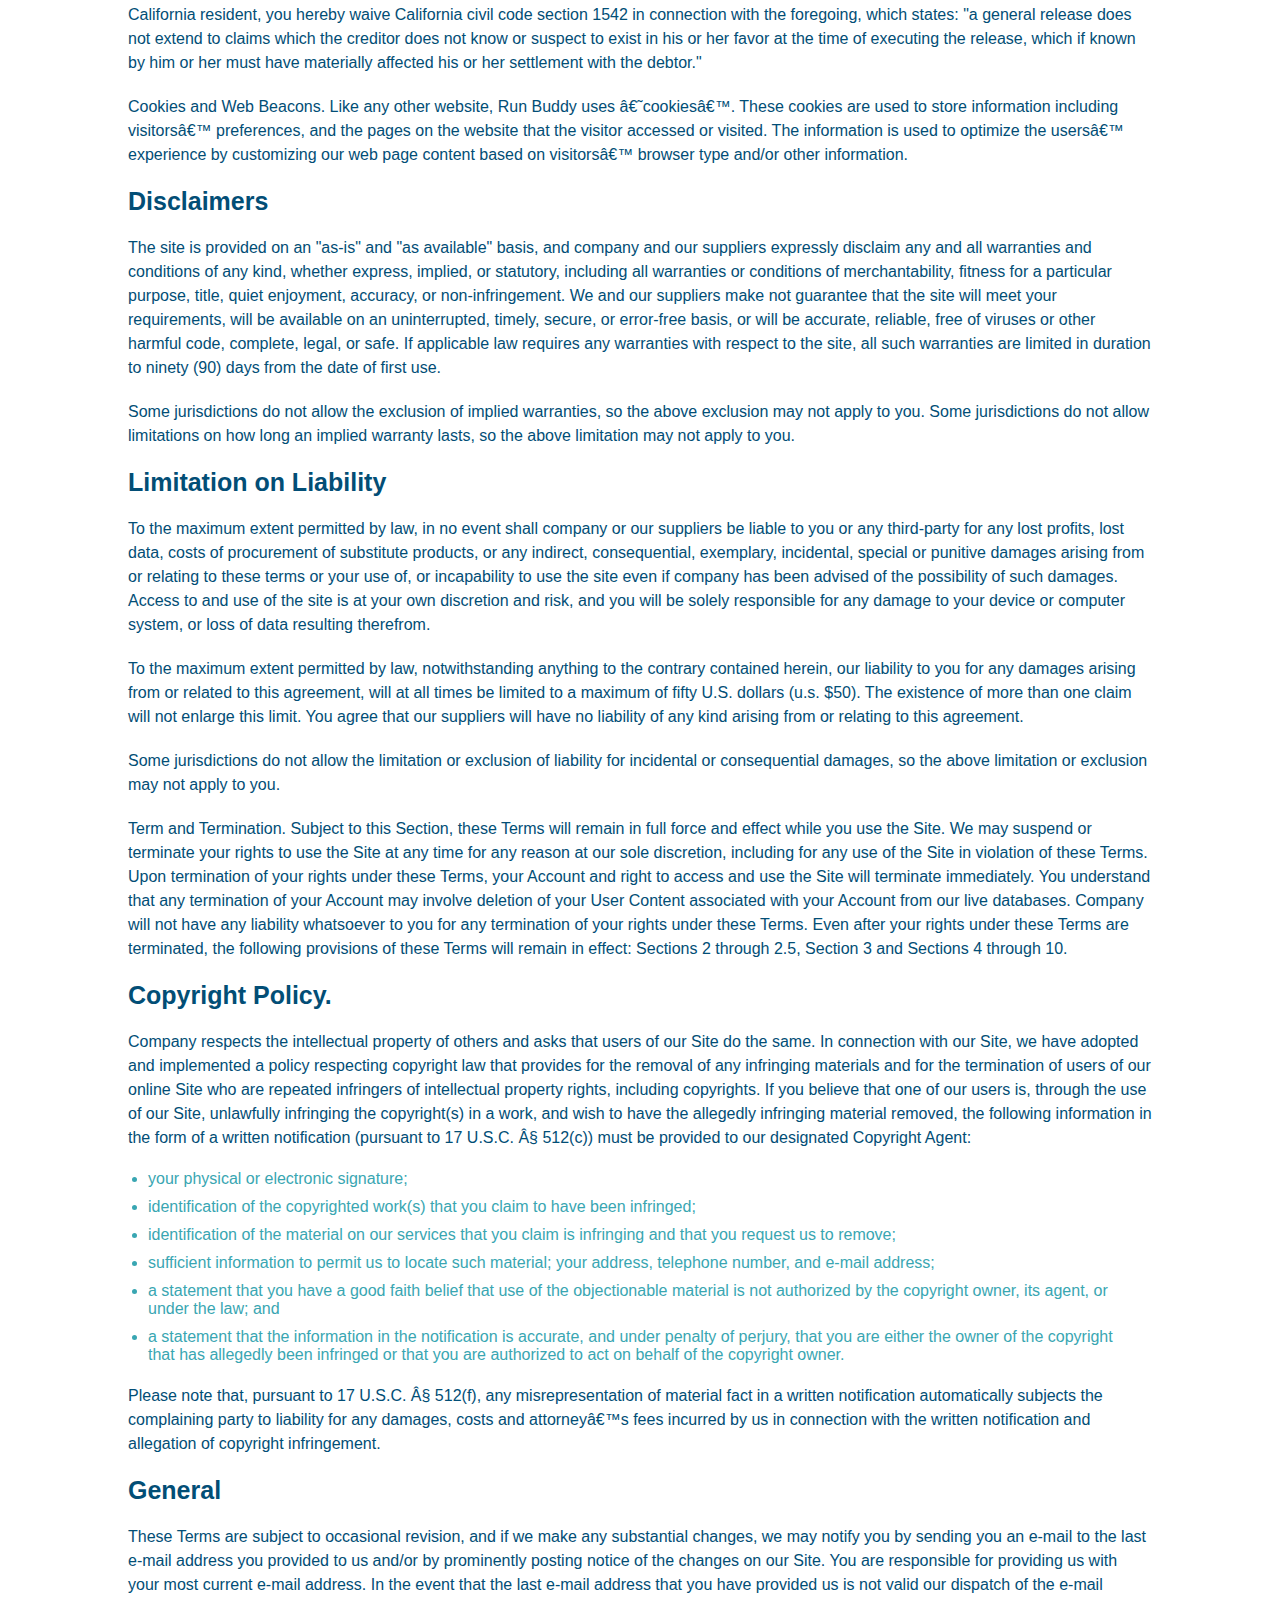
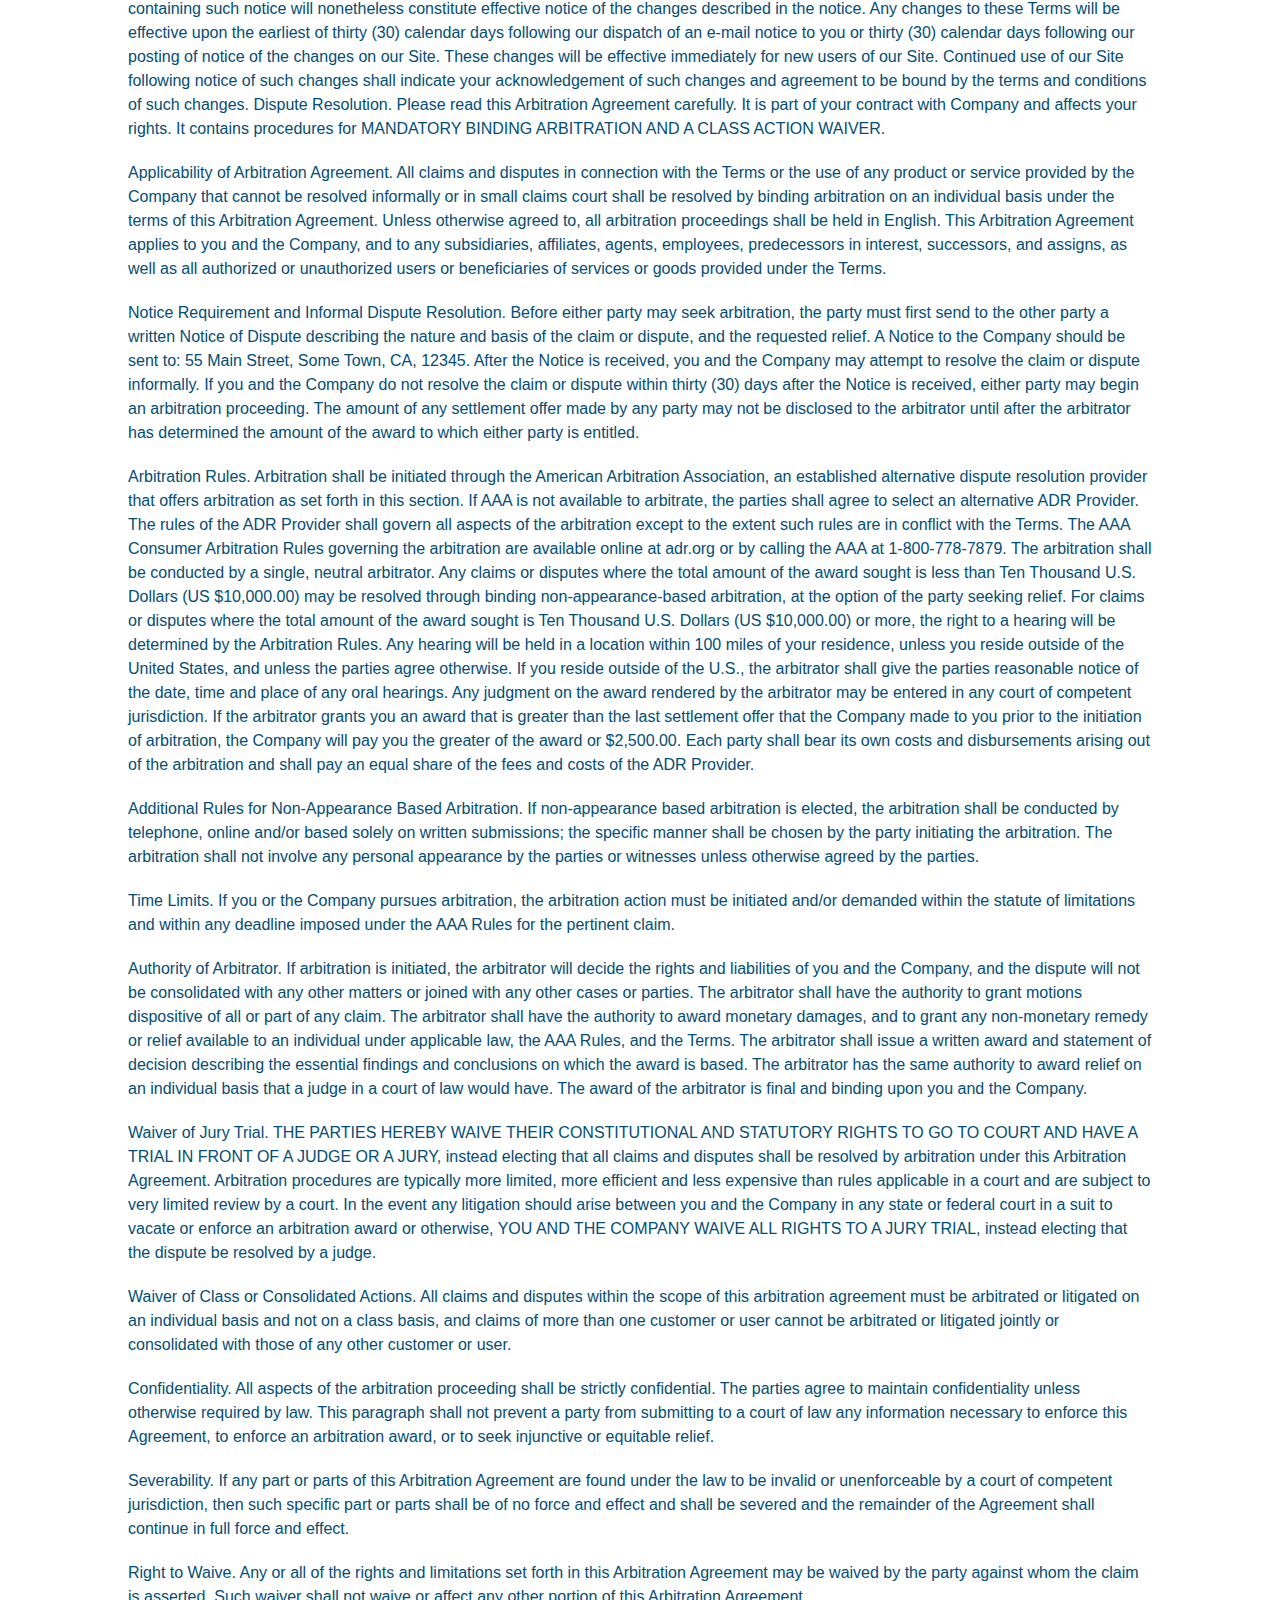
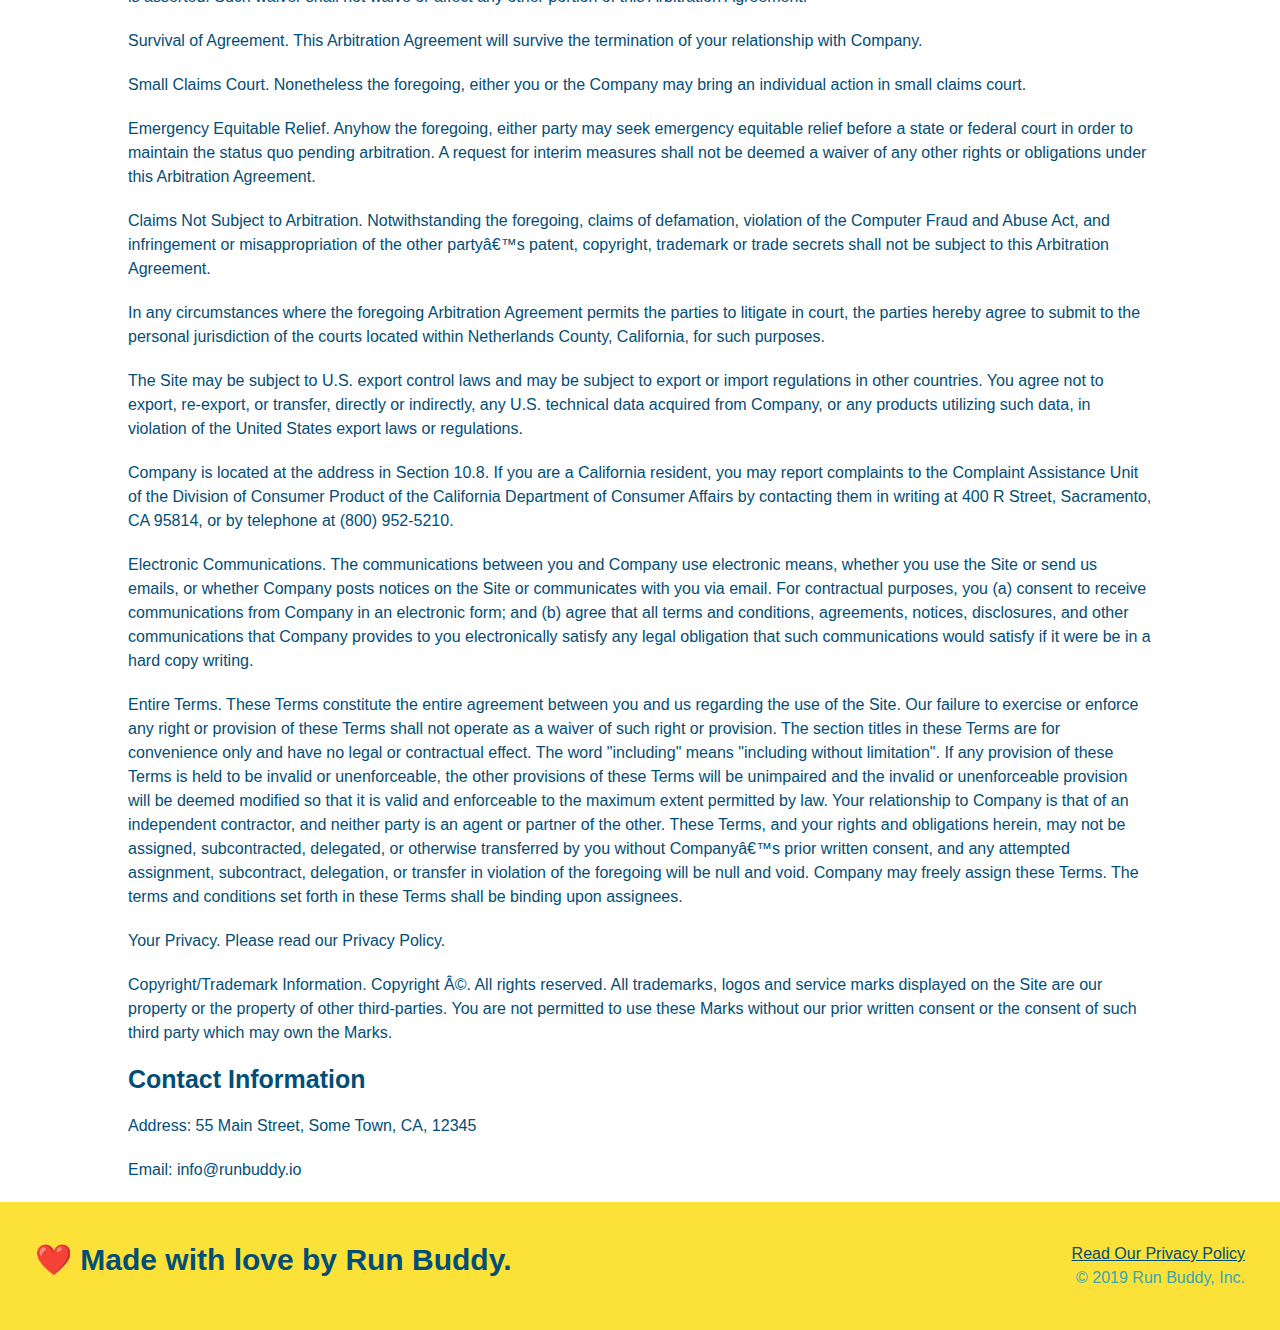
==== commit 42563848: "Polished Media Queries for mobile,tablet,smaller desktop" ====
--- a/privacy-policy.html
+++ b/privacy-policy.html
@@ -4,8 +4,9 @@
     <head>
         <meta charset="UTF-8" />
         <title>Privacy Policy - Run Buddy</title>
+        <meta name="viewport" content="width=device=width, initial-scale=1.0" />
         <link rel="stylesheet" href="assets/css/style.css" />
-        <link rel="stylesheet" href="./assets/css/secondary-styles.css" />
+        <link rel="stylesheet" href="assets/css/secondary-styles.css" />
     </head>
     
     <body>
--- a/assets/css/style.css
+++ b/assets/css/style.css
@@ -7,6 +7,9 @@
 header {
     padding: 20px 35px;
     background-color: #39a6b2;
+    display: flex;
+    justify-content: space-between;
+    flex-wrap: wrap;
 }
 
 body {
@@ -20,7 +23,6 @@
     font-size: 36px;
     color: #fce138;
     margin: 0;
-    display: inline;
 }
 
 header a {
@@ -29,35 +31,39 @@
 }
 
 header nav {
-    float: right;
     margin: 7px 0;
 }
 
-header nav ul li {
-    display: inline;
+header nav ul {
+    display: flex;
+    flex-wrap: wrap;
+    justify-content: space-between;
+    align-items: center;
+    list-style: none;
 }
 
 header nav ul li a {
-    margin: 0 30px;
+    padding: 10px 15px;
     font-weight: lighter;
-    font-size: 22px;
+    font-size: 1.55vw;
 }
 
 footer {
+    display: flex;
+    justify-content: space-between;
+    flex-wrap: wrap;
     background: #fce138;
     width: 100%;
     padding: 40px 35px;
 }
 
 footer h2 {
-    display: inline;
     color: #024e76;
     font-size: 30px;
     margin: 0;
 }
 
 footer div {
-    float: right;
     line-height: 1.5;
     text-align: right;
 }
@@ -71,22 +77,22 @@
 }
 
 .hero {
+    display: flex;
+    justify-content: center;
+    flex-wrap: wrap;
     background-image: url("../images/hero-bg.jpg");
-    height: 600px;
     background-size: cover;
     background-position: center;
-    position: relative;
+    align-items: flex-start;
 }
 
 .hero-form {
     color: #024e76;
     background-color: #fce138;
     padding: 20px;
-    width: 500px;
     border: solid 3px #024e76;
-    position: absolute;
-    bottom: 120px;
-    right: 140px;
+    width: 40%;
+    margin: 3.5%;
 }
 
 .hero-form h3 {
@@ -120,9 +126,20 @@
     font-size: 16px;
 }
 
-.intro {
-    text-align: center;
-}
+.hero-cta {
+    width: 35%;
+    text-align: right;
+    margin: 3.5%;
+    color: #fff;
+    font-size: 18px;
+    line-height: 1.2;
+  }
+
+.hero-cta h2 {
+    font-style: italic;
+    font-size: 55px;
+    color: #fce138;
+  }
 
 .intro p {
     line-height: 1.7;
@@ -130,20 +147,21 @@
     width: 80%;
     font-size: 20px;
     margin: 0 auto;
+    text-align: center;
 }
 
 .steps {
+    background: #fce138;
+}
+
+.section-title {
+    font-size: 48px;
+    color: #024e76;
+    border-bottom: 3px solid;
+    padding-bottom: 20px;
     text-align: center;
-    background: #fce138;
-}
-
-.section-title {
-    font-size: 55px;
-    color: #024e76;
-    margin-bottom: 35px;
-    padding: 0 100px 20px 100px;
-    display: inline-block;
-    border-bottom: 3px solid;
+    margin: 0 auto 35px auto;
+    width: 50%;
 }
 
 .primary-border {
@@ -154,51 +172,76 @@
     border-color: #39a6b2;
 }
 
-.steps div {
-    margin-bottom: 80px;
-}
-
-.steps img {
-    width: 15%;
-    margin: 10px 0;
-}
-
-.steps h3 {
+.step h3 {
     color: #024e76;
     font-size: 46px;
-    margin-top: 10px;
-}
-
-.steps p {
+    flex: 1 30%;
+}
+
+.step-info {
+    flex: 2 70%;
+    display: flex;
+    flex-wrap: wrap;
+    align-items: center;
+}
+
+.step-img {
+    flex: 1 12%;
+    margin-right: 20px;
+}
+
+.step-img img {
+    max-width: 100%;
+}
+
+.step-text {
+    flex: 12;
+}
+
+.step-text p {
     color: #39a6b2;
-    font-size: 23px;
-}
-
-.steps span {
-    font-size: 38px;
+    font-size: 18px;
+}
+
+.step-text h4 {
+    font-size: 26px;
+    line-height: 1.5;
+    color: #024e76;
+}
+
+.step {
+    margin: 50px auto;
+    padding-bottom: 50px;
+    width: 80%;
+    border-bottom: 1px solid #39a6b2;
+    display: flex;
+    flex-wrap: wrap;
+    align-items: center;
+    justify-content: space-between;
 }
 
 .trainers {
-    text-align: center;
+    width: 100%;
+    margin: 0 auto;
+    display: flex;
+    flex-wrap: wrap;
+    justify-content: space-around;
 }
 
 .trainer {
-    width: 900px;
-    margin: 0 auto 30px auto;
+    margin: 20px;
     background: #024e76;
     color: #fce138;
-    overflow: auto;
+    flex: 1;
 }
 
 .trainer img {
-    width: 35%;
-    float: left;
+    width: 100%;
 }
 
 .trainer-bio {
-    padding: 35px;
-    float: left;
-    width: 65%;
+    padding: 25px;
+    line-height: 1.3;
 }
 
 .text-left {
@@ -210,41 +253,38 @@
 }
 
 .trainer-bio h3 {
-    font-size: 32px;
-    margin-bottom: 8px;
+    font-size: 28px;
 }
 
 .trainer-bio h4 {
     font-weight: lighter;
-    font-size: 26px;
-    margin-bottom: 25px;
+    font-size: 22px;
+    margin-bottom: 15px;
 }
 
 .trainer-bio p {
     font-size: 17px;
-    line-height: 1.3;
 }
 
 .contact {
     background-color: #024e76;
-    text-align: center;
 }
 
 .contact h2 {
     color: #fce138;
 }
 
+.contact-info {
+    display: flex;
+    justify-content: space-between;
+    flex-wrap: wrap;
+}
+
 .contact-info iframe {
-    width: 400px;
     height: 400px;
 }
 
 .contact-info div {
-    width: 410px;
-    display: inline-block;
-    vertical-align: top;
-    text-align: left;
-    margin: 30px 0 0 60px;
     color: white;
   }
 
@@ -256,10 +296,150 @@
 .contact-info p, .contact-info address {
     margin: 20px 0;
     line-height: 1.5;
-    font-size: 20px;
+    font-size: 16px;
     font-style: normal;
 }
 
 .contact-info a {
     color: #fce138;
 }
+
+.contact-form input, .contact-form textarea {
+    border: 1px solid #024e76;
+    display: block;
+    padding: 7px 15px;
+    font-size: 16px;
+    color: #024e76;
+    width: 100%;
+    margin-bottom: 15px;
+    margin-top: 5px;
+}
+
+.contact-form button {
+    width: 100%;
+    border: none;
+    background: #fce138;
+    color: #024e76;
+    text-align: center;
+    padding: 15px 0;
+    font-size: 16px;
+}
+
+.contact-info > * {
+    flex: 1;
+    margin: 15px;
+}
+
+.flex-row{
+    display: flex;
+}
+
+/* MEDIA QUERY FOR SMALLER DESKTOP SCREENS AND SMALLER */
+@media screen and (max-width: 980px) {
+    header {
+        padding-bottom: 0;
+        justify-content: center;
+    }
+
+    header h1 {
+        width: 100%;
+        text-align: center;
+    }
+
+    header nav ul {
+        margin-top: 20px;
+        width: 100%;
+        justify-content: center;
+    }
+
+    header nav ul li a {
+        font-size: 20px;
+    }
+
+    .hero-cta, .hero-form {
+        width: 100%;
+    }
+
+    .hero-cta {
+        text-align: center;
+    }
+
+    .section-title {
+        width: 80%;
+    }
+
+    .trainer {
+        flex: 0 70%;
+    }
+
+    .contact-info iframe{
+        flex: 1 100%;
+    }
+
+    footer h2, footer div {
+        text-align: center;
+        width: 100%;
+    }
+}
+
+/* MEDIA QUERY FOR TABLETS AND SMALLER */
+@media screen and (max-width: 768px) {
+
+    section {
+        padding: 30px 15px;
+    }
+
+    .step h3 {
+        flex: 1 100%;
+        text-align: center;
+    }
+
+    .step-info {
+        flex: 2 100%;
+        text-align: center;
+        justify-content: center;
+    }
+
+    .step-img {
+        flex: 0 32%;
+        margin-right: 0;
+        margin-top: 15px;
+        margin-bottom: 15px;
+    }
+
+    .step-text {
+        flex: 100%1;
+    }
+}
+
+/* MEDIA QUERY FOR MOBILE PHONES AND SMALLER */
+@media screen and (max-width: 575px) {
+    
+    .hero-form button {
+        width: 100%;
+    }
+
+    .section-title {
+        width: 95%;
+    }
+
+    .intro p {
+        width: 100%;
+    }
+
+    .trainer {
+        flex: 0 100%;
+    }
+
+    .contact-info {
+        text-align: center;
+    }
+
+    .contact-info > * {
+        flex: 0 100%;
+    }
+
+    .contact-form {
+        order: 3;
+    }
+}